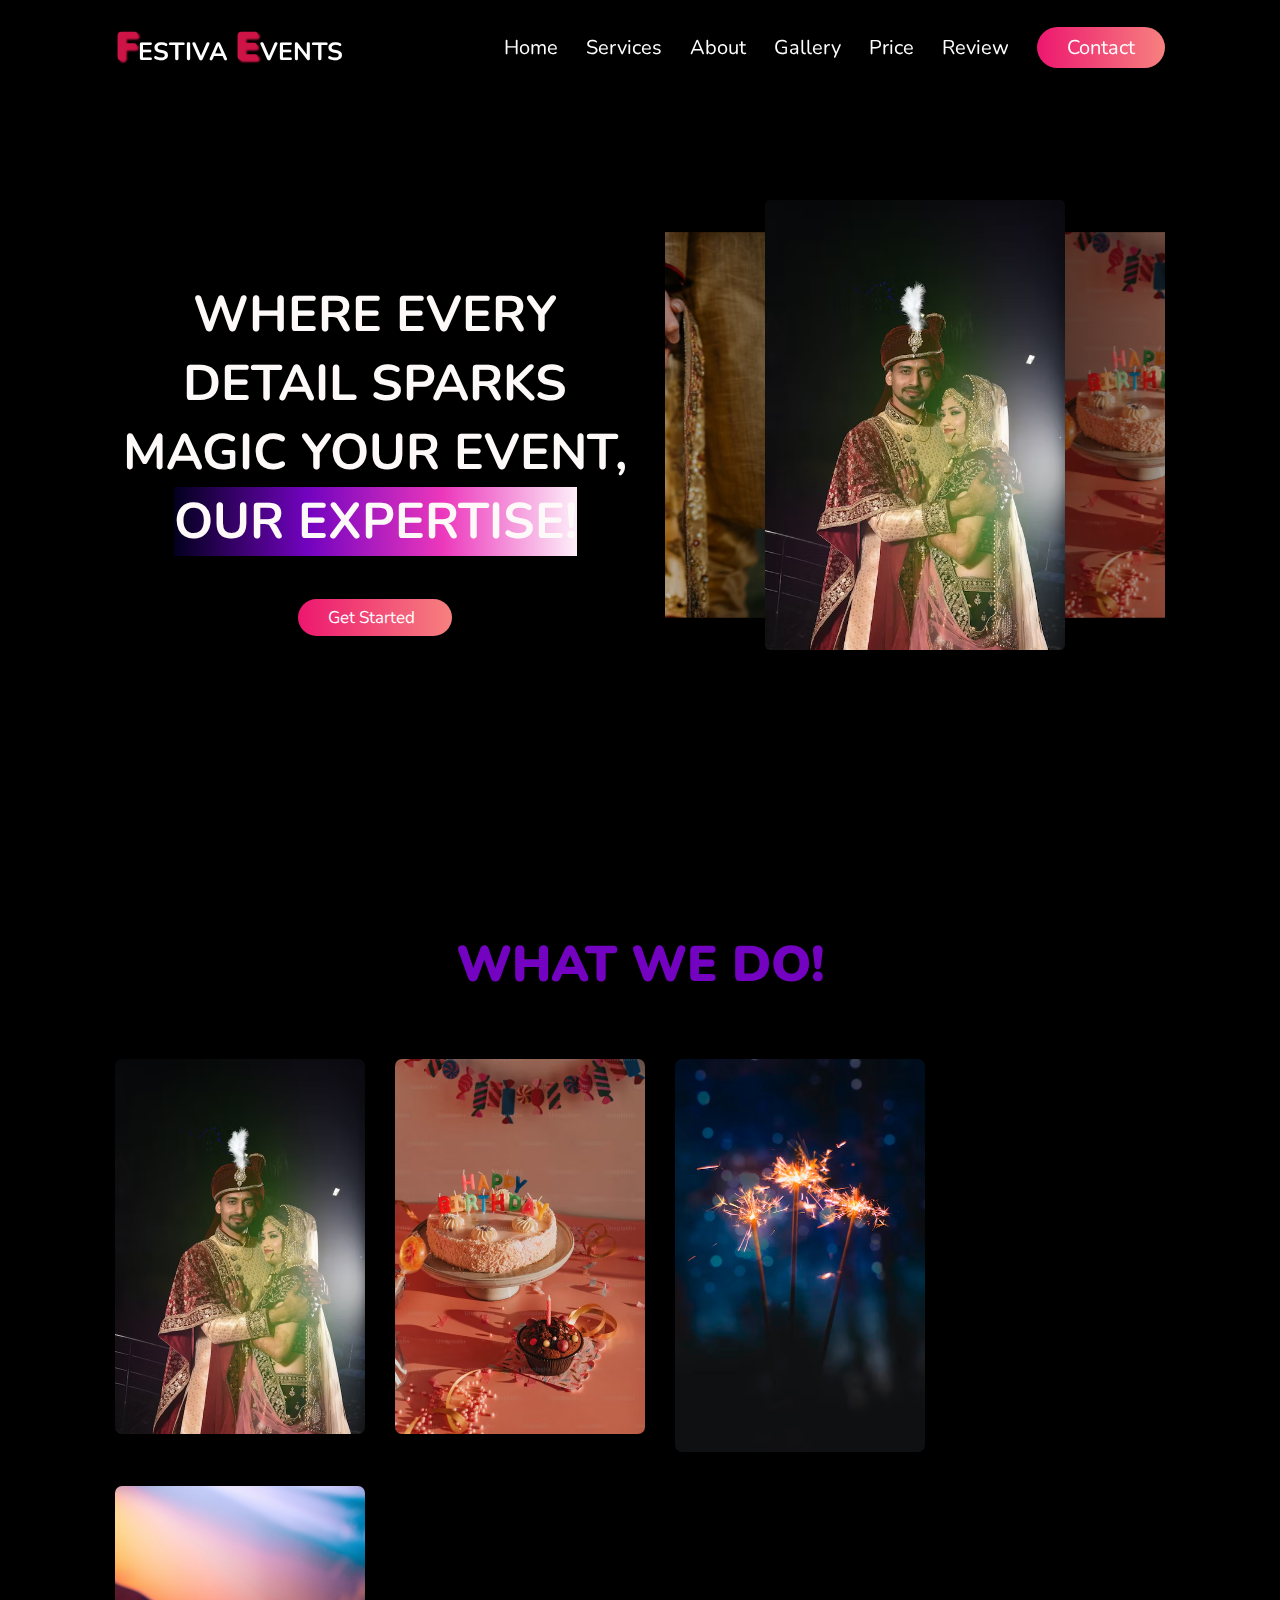
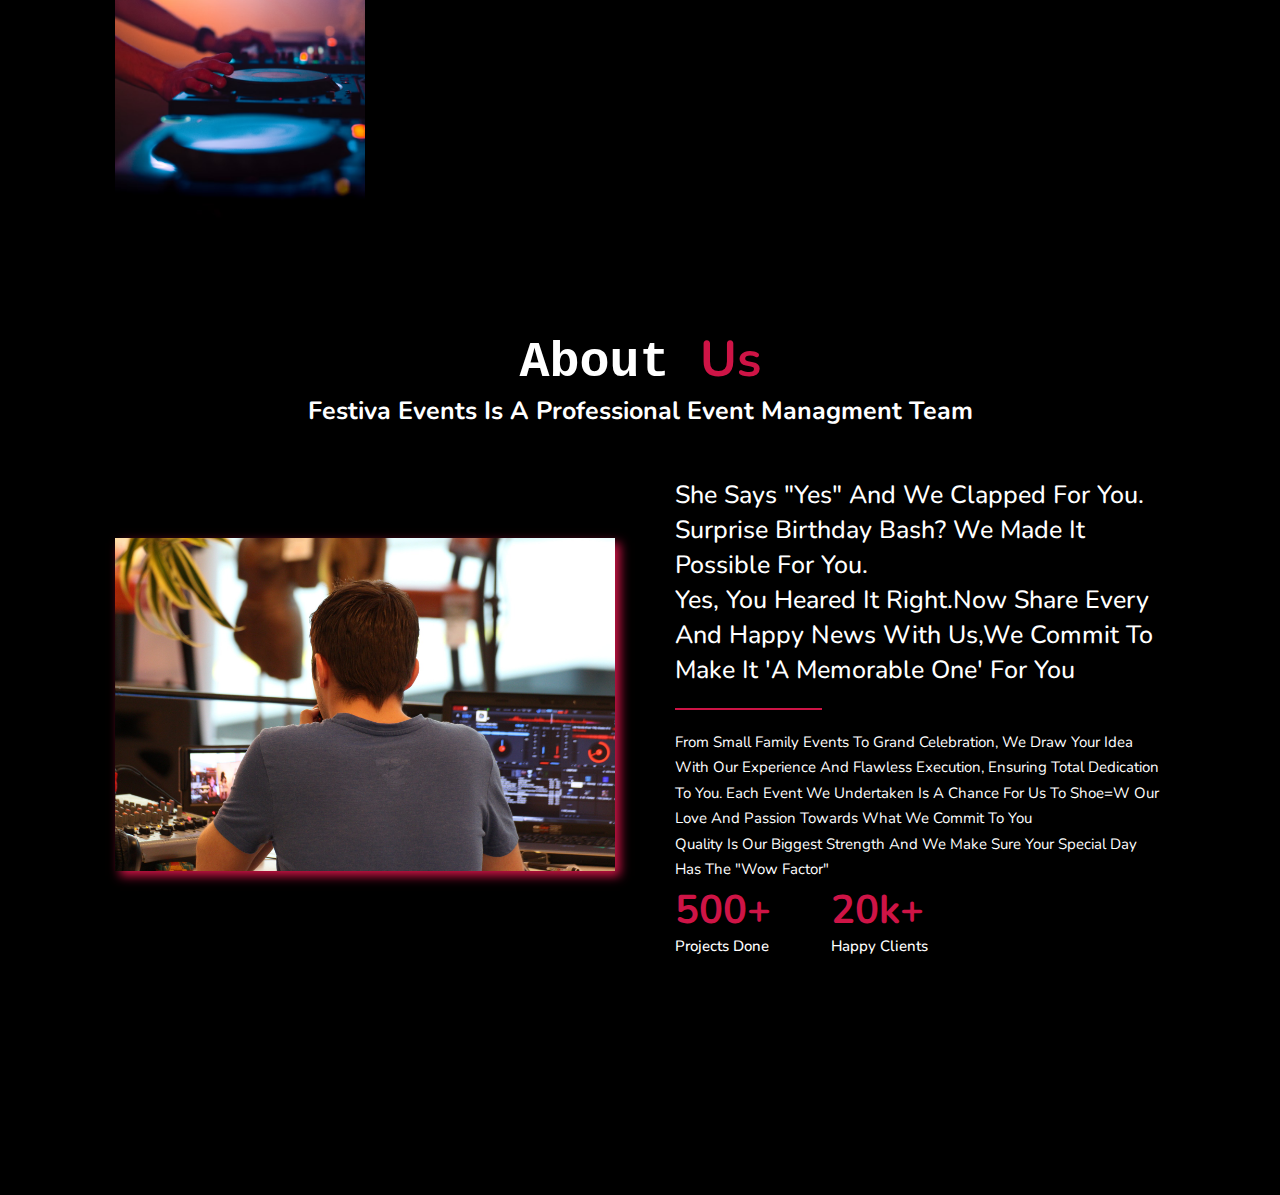
==== index.html @ 20b25687 "initial commit" ====
<!DOCTYPE html>
<html lang="en">

<head>
    <meta charset="UTF-8">
    <meta name="viewport" content="width=device-width, initial-scale=1.0">
    <title>Festiva</title>

    <!-- font awesome link -->
    <link rel="stylesheet" href="https://cdnjs.cloudflare.com/ajax/libs/font-awesome/6.5.1/css/all.min.css"
        integrity="sha512-DTOQO9RWCH3ppGqcWaEA1BIZOC6xxalwEsw9c2QQeAIftl+Vegovlnee1c9QX4TctnWMn13TZye+giMm8e2LwA=="
        crossorigin="anonymous" referrerpolicy="no-referrer" />

    <!-- external css stylesheet -->
    <link rel="stylesheet" href="style.css">
    <link rel="stylesheet" href="https://cdn.jsdelivr.net/npm/swiper@11/swiper-bundle.min.css" />
</head>

<body>

    <!-- header-section-starts-->

    <header>
        <a href="#" class="logo"><Span>f</Span>ESTIVA <Span>E</Span>VENTS</a>
        <div id="menu-bar" class="fas fa-bars"></div>
        <nav class="navbar">
            <a href="#home">Home</a>
            <a href="#service">Services</a>
            <a href="#about">about</a>
            <a href="#gallery">gallery</a>
            <a href="#price">Price</a>
            <a href="#review">review</a>
            <a href="#contact" class="btn">contact</a>
        </nav>
    </header>

    <!-- header-section-end-->


    <!-- home-section-starts -->
    <section class="home" id="home">

        <div class="subhome">
            <div class="content">
                <h3><span class="one">Where Every</span> <span class="two">Detail Sparks</span> <span
                        class="three">Magic Your Event,</span> <span class="four">Our Expertise!</span></h3>
                <div><a href="#" class="btn">Get Started<i class="fa-solid fa-arrow-right"
                            style="padding-left: 7px;"></i></a></div>

            </div>
            <div class="swiper home-slider">
                <div class="swiper-wrapper">
                    <div class="swiper-slide"><img src="./assets/slider1.avif" alt=""></div>
                    <div class="swiper-slide"><img src="./assets/slider2.avif" alt=""></div>
                    <div class="swiper-slide"><img src="./assets/slider3.avif" alt=""></div>
                    <div class="swiper-slide"><img src="./assets/slider10.avif" alt=""></div>
                    <div class="swiper-slide"><img src="./assets/slider5.avif" alt=""></div>
                    <!-- <div class="swiper-slide"><img src="./assets/slider8.avif" alt=""></div> -->
                </div>
            </div>
        </div>
    </section>
    <!-- home-section-ends -->

    <!-- service-section-starts -->

    <section class="service" id="service">

        <div class="service-header"> WHAT WE DO! </div>
        <div class="container">
            <div class="card">
                <div class="card-inner">
                    <div class="front-face">
                        <img src="./assets/slider1.avif" alt="">
                    </div>
                    <div class="back-face">
                        <h2>Marrage Planner</h2>
                        <p>Lorem ipsum dolor sit, amet consectetur adipisicing elit. Exercitationem, laboriosam tempora
                            eos
                            suscipit sed temporibus enim molestias delectus quisquam repudiandae!</p>
                    </div>
                </div>
            </div>

            <div class="card">
                <div class="card-inner">
                    <div class="front-face">
                        <img src="./assets/slider2.avif" alt="">
                    </div>
                    <div class="back-face">
                        <h2>Marrage Planner</h2>
                        <p>Lorem ipsum dolor sit, amet consectetur adipisicing elit. Exercitationem, laboriosam tempora
                            eos
                            suscipit sed temporibus enim molestias delectus quisquam repudiandae!</p>
                    </div>
                </div>
            </div>
            <div class="card">
                <div class="card-inner">
                    <div class="front-face">
                        <img src="./assets/slider3.avif" alt="">
                    </div>
                    <div class="back-face">
                        <h2>Marrage Planner</h2>
                        <p>Lorem ipsum dolor sit, amet consectetur adipisicing elit. Exercitationem, laboriosam tempora
                            eos
                            suscipit sed temporibus enim molestias delectus quisquam repudiandae!</p>
                    </div>
                </div>
            </div>
            <div class="card">
                <div class="card-inner">
                    <div class="front-face">
                        <img src="./assets/slider8.avif" alt="">
                    </div>
                    <div class="back-face">
                        <h2>Marrage Planner</h2>
                        <p>Lorem ipsum dolor sit, amet consectetur adipisicing elit. Exercitationem, laboriosam tempora
                            eos
                            suscipit sed temporibus enim molestias delectus quisquam repudiandae!</p>
                    </div>
                </div>
            </div>
        </div>

    </section>

    <!-- service-section-ends -->

    <!-- about-section-starts -->

    <section id="about" class="about">

        <div class="about-header">
            <h1>About <span>Us</span></h1>
            <h3>Festiva Events Is A Professional Event Managment Team</h3>
        </div>

        <div class="about-us">
            <div class="main-img">
                <img src="./assets/about.jpg" alt="#">
            </div>
            <div class="text">
                <h1>She says "yes" and we clapped for you. <br>
                    Surprise Birthday bash? We made it possible for you. <br>
                    Yes, you heared it right.Now share every and happy news with us,We commit to make it 'A Memorable
                    One' for you
                </h1>
                <hr>
                <p>From small family events to grand celebration, We draw your idea with our experience and flawless
                    execution, ensuring total dedication to you. Each event we undertaken is a chance for us to shoe=w
                    our love and passion towards what we commit to you <br> <span>Quality is our biggest strength and we
                        make
                        sure your special day has the "Wow Factor"</span></p>

                <div class="last-text">
                    <div class="text1">
                        <h3>500+</h3>
                        <h5>Projects done</h5>
                    </div>

                    <div class="text2">
                        <h3>20k+</h3>
                        <h5>Happy clients</h5>
                    </div>
                </div>
            </div>
        </div>
    </section>

    <!-- about-section-ends -->














    <!-- script part -->

    <script src="https://cdn.jsdelivr.net/npm/swiper@11/swiper-bundle.min.js"></script>

    <script>

        let menu = document.querySelector('#menu-bar');
        let navbar = document.querySelector('.navbar');
        menu.addEventListener('click', () => {

            menu.classList.toggle('fa-times');
            navbar.classList.toggle('nav-toggle');

        });

        var swiper = new Swiper(".home-slider", {
            effect: "coverflow",
            grabCursor: true,
            centeredSlides: true,
            slidesPerView: "auto",
            coverflowEffect: {
                rotate: 0,
                stretch: 0,
                depth: 100,
                modifier: 2,
                slideShadows: true,
            },
            loop: true,
            autoplay: {
                delay: 3000,
                // disableOnIteraction: false,
            }
        });


    </script>

</body>

</html>
---- style.css ----
@import url("https://fonts.googleapis.com/css2?family=Nunito:wght@200;300;400;600;700&display=swap");

/* utility classes */

:root {
  --black: #272d3b;
  --red: #ed176f;
  --coral: #f7817f;
  --gradient: linear-gradient(90deg, var(--red), var(--coral));
}

* {
  font-family: "Nunito", sans-serif;
  margin: 0;
  padding: 0;
  box-sizing: border-box;
  text-decoration: none;
  outline: none;
  border: none;
  text-transform: capitalize;
  transition: all 0.2s linear;
}

body {
  background: black;
}

*::selection {
  background: var(--red);
  color: #fff;
}

html {
  font-size: 62.5%;
  overflow-x: hidden;
  scroll-behavior: smooth;
  scroll-padding-top: 4rem;
}

section {
  padding: 3rem 9%;
}

.btn {
  padding: 0.7rem 3rem;
  margin-top: 1rem;
  border-radius: 5rem;
  background: var(--gradient);
  color: #fff;
  cursor: pointer;
  font-size: 1.7rem;
}

.btn:hover {
  transition: ease-in-out 1s;
  color: #13030a !important;
  background: var(--red);
}
/* header-section */

header {
  position: fixed;
  top: 0;
  left: 0;
  right: 0;
  background: rgba(0, 0, 0, 0.4);
  z-index: 1000;
  padding: 2rem 9%;
  display: flex;
  align-items: center;
  justify-content: space-between;
}

header .logo {
  font-weight: bolder;
  font-size: 2.5rem;
  color: #fff;
}

header .logo span {
  font-weight: bolder;
  font-size: 4rem;
  color: #ce1446;
  text-shadow: 2px 2px 2px #ce1446;
}

header .navbar a {
  color: #fff;
  margin-left: 2.5rem;
  font-size: 2rem;
}

header .navbar a:hover {
  color: var(--red);
  /* text-decoration: solid #fff; */
}

#menu-bar {
  font-size: 3rem;
  color: #fff;
  cursor: pointer;
  display: none;
}

/* home-section */

.home {
  background: black;
  background-size: cover;
  height: 100vh;
}

.subhome {
  display: flex;
  margin: 17rem auto 0 auto;
}

.home .subhome .content {
  text-align: center;
  padding-top: 6rem;
  padding-right: 3rem;
  margin: 2rem auto;
  max-width: 55rem;
}

.home .subhome .content h3 {
  font-size: 5rem;
  color: #fef9f9;
  text-transform: uppercase;
  margin-bottom: 5rem;
}

.home .subhome .content h3 span {
  text-transform: uppercase;
}
.home .subhome .content .one:hover {
  color: #7303c0;
}
.home .subhome .content .two:hover {
  color: #e610dc;
}
.home .subhome .content .three:hover {
  color: #c471ed;
}
.home .subhome .content .four {
  background: linear-gradient(to right, #03001e, #7303c0, #ec38bc, #fdeff9);
}

.home .subhome .content p {
  /* text-align: start; */
  color: antiquewhite;
  padding: 1rem 0;
  font-size: 1.5rem;
  padding-bottom: 2rem 0;
}

.home .home-slider .swiper-slide {
  overflow: hidden;
  border-radius: 0.5rem;
  width: 30rem;
  height: 45rem;
}

.home .home-slider .swiper-slide img {
  height: 100%;
  width: 100%;
}

/* service-section */

.service {
  display: flex;
  flex-direction: column;
  align-items: center;
}

.service-header {
  font-size: 5rem;
  color: #7303c0;
  font-weight: 900;
}

.container {
  margin-top: 6rem;
  display: flex;
  /* align-items: center; */
  /* justify-content: center; */
  flex-wrap: wrap;
  gap: 3rem;
}

.card {
  width: 25rem;
  perspective: 1000px;
  cursor: pointer;
}

.card-inner {
  position: relative;
  width: 100%;
  text-align: center;
  transform-style: preserve-3d;
  transition: transform 1s;
}

.front-face {
  backface-visibility: hidden;
}
.front-face img {
  width: 100%;
  border-radius: 0.7rem;
}

.back-face {
  backface-visibility: hidden;
  background: #c62600;
  color: #fff;
  position: absolute;
  height: 100%;
  width: 100%;
  top: 0;
  left: 0;
  border-radius: 10px;
  display: flex;
  justify-content: center;
  flex-direction: column;
  transform: rotateY(180deg);
}

.card:hover .card-inner {
  transform: rotateY(-180deg);
}
/* srvice-section ends */

/* About-section starts */

.about {
  width: 100%;
  height: 100vh;
  /* background-color: #0c0b0b; */
}

.about-header {
  text-align: center;
  margin-bottom: 5rem;
}

.about-header h1 {
  font-family: "Courier New", Courier, monospace;
  font-size: 5rem;
  color: #fff;
  font-weight: 900;
}

.about-header span {
  color: #ce1446;
  font-weight: 700;
}

.about-header h3 {
  color: #fff;
  font-size: 2.5rem;
}

.about-us {
  display: flex;
  justify-content: center;
  gap: 6rem;
  /* display: grid;
  grid-template-columns: repeat(2, 1fr);
  gap: 3rem; */
}

.main-img {
  padding-top: 6rem;
}

.main-img img {
  overflow: hidden;
  max-width: 50rem;
  box-shadow: 5px 5px 10px #ce1446;
  transition: ease-in-out 0.5s;
}

.main-img img:hover {
  transform: scale(1.05);
  box-shadow: 15px 15px 10px #840225;
}

/* .text {
  padding: 5% 0;
} */

.text h4 {
  color: #ce1446;
  font-size: 1rem;
  font-weight: 600;
  text-transform: capitalize;
  margin-bottom: 10px;
}

.text h1 {
  color: #ffffff;
  font-size: 2.5rem;
  text-transform: capitalize;
  font-weight: 500;
  line-height: 3.5rem;
  margin-bottom: 2rem;
}

hr {
  width: 30%;
  border: none;
  height: 2px;
  background-color: #ce1446;
  margin-bottom: 2rem;
}

.text p {
  max-width: 600px;
  color: #fff;
  font-size: 1.5rem;
  font-weight: 400;
  line-height: 1.7;
  /* margin-bottom: 60px; */
}

.last-text {
  display: flex;
}

.text1 {
  margin-right: 6rem;
}

.last-text h3 {
  color: #ce1446;
  font-size: 4rem;
  font-weight: 700;
}

.last-text h5 {
  color: #fff;
  font-size: 1.5rem;
  font-weight: 500;
  line-height: 18px;
}
/* About-section ends */

/* media queries */

@media (max-width: 991px) {
  html {
    font-size: 55%;
  }

  header {
    padding: 2rem 4%;
  }

  .home .subhome .content h3 {
    font-size: 5rem;
  }
  .subhome {
    flex-wrap: wrap-reverse;
    margin: 12rem auto;
  }
}

@media (max-width: 768px) {
  #menu-bar {
    display: block;
  }

  header .navbar {
    position: absolute;
    top: 100%;
    left: 0;
    right: 0;
    background: var(--black);
    border-top: 0.1rem solid #fff3;
    padding: 1rem 2rem;
    clip-path: polygon(0 0, 100% 0, 100% 0, 0 0);
  }

  header .navbar.nav-toggle {
    clip-path: polygon(0 0, 100% 0, 100% 100%, 0 100%);
  }

  header .navbar a {
    display: block;
    margin: 1.5rem 0;
    padding: 1rem;
    background: var(--gradient);
    text-align: center;
    border-radius: 0.5rem;
  }
  header .navbar a:hover {
    color: var(--black);
  }

  .fa-times {
    transform: rotate(180deg);
  }

  .home .subhome .content h3 {
    font-size: 3rem;
  }
  .subhome {
    flex-wrap: wrap-reverse;
    margin: 6rem auto;
  }

  /* .home {
    height: 90vh;
  } */

  .about-us {
    flex-wrap: wrap;
  }
}

@media (max-width: 400px) {
  html {
    font-size: 50%;
  }
  .home .subhome .content h3 {
    font-size: 1.8rem;
  }
  .subhome {
    flex-wrap: wrap-reverse;
    margin: 8rem auto;
  }

  .about-us {
    flex-wrap: wrap;
  }
}
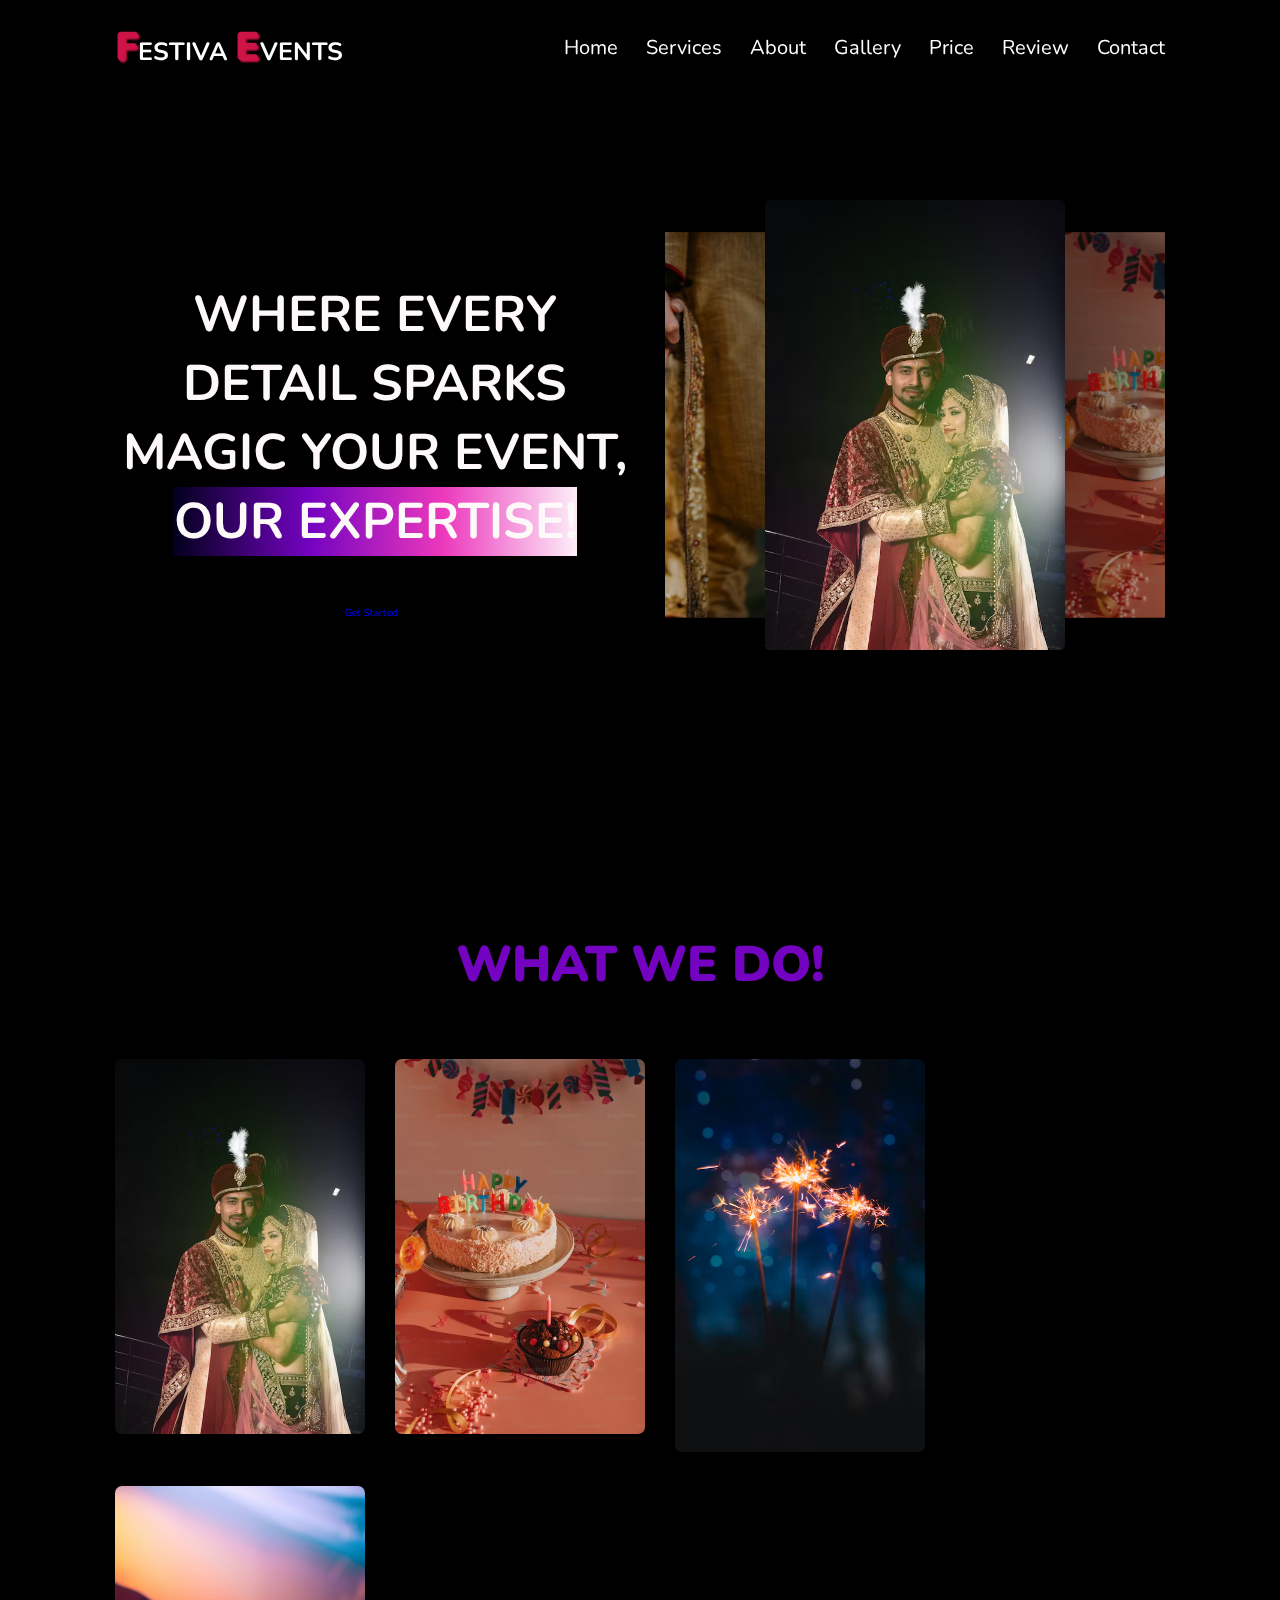
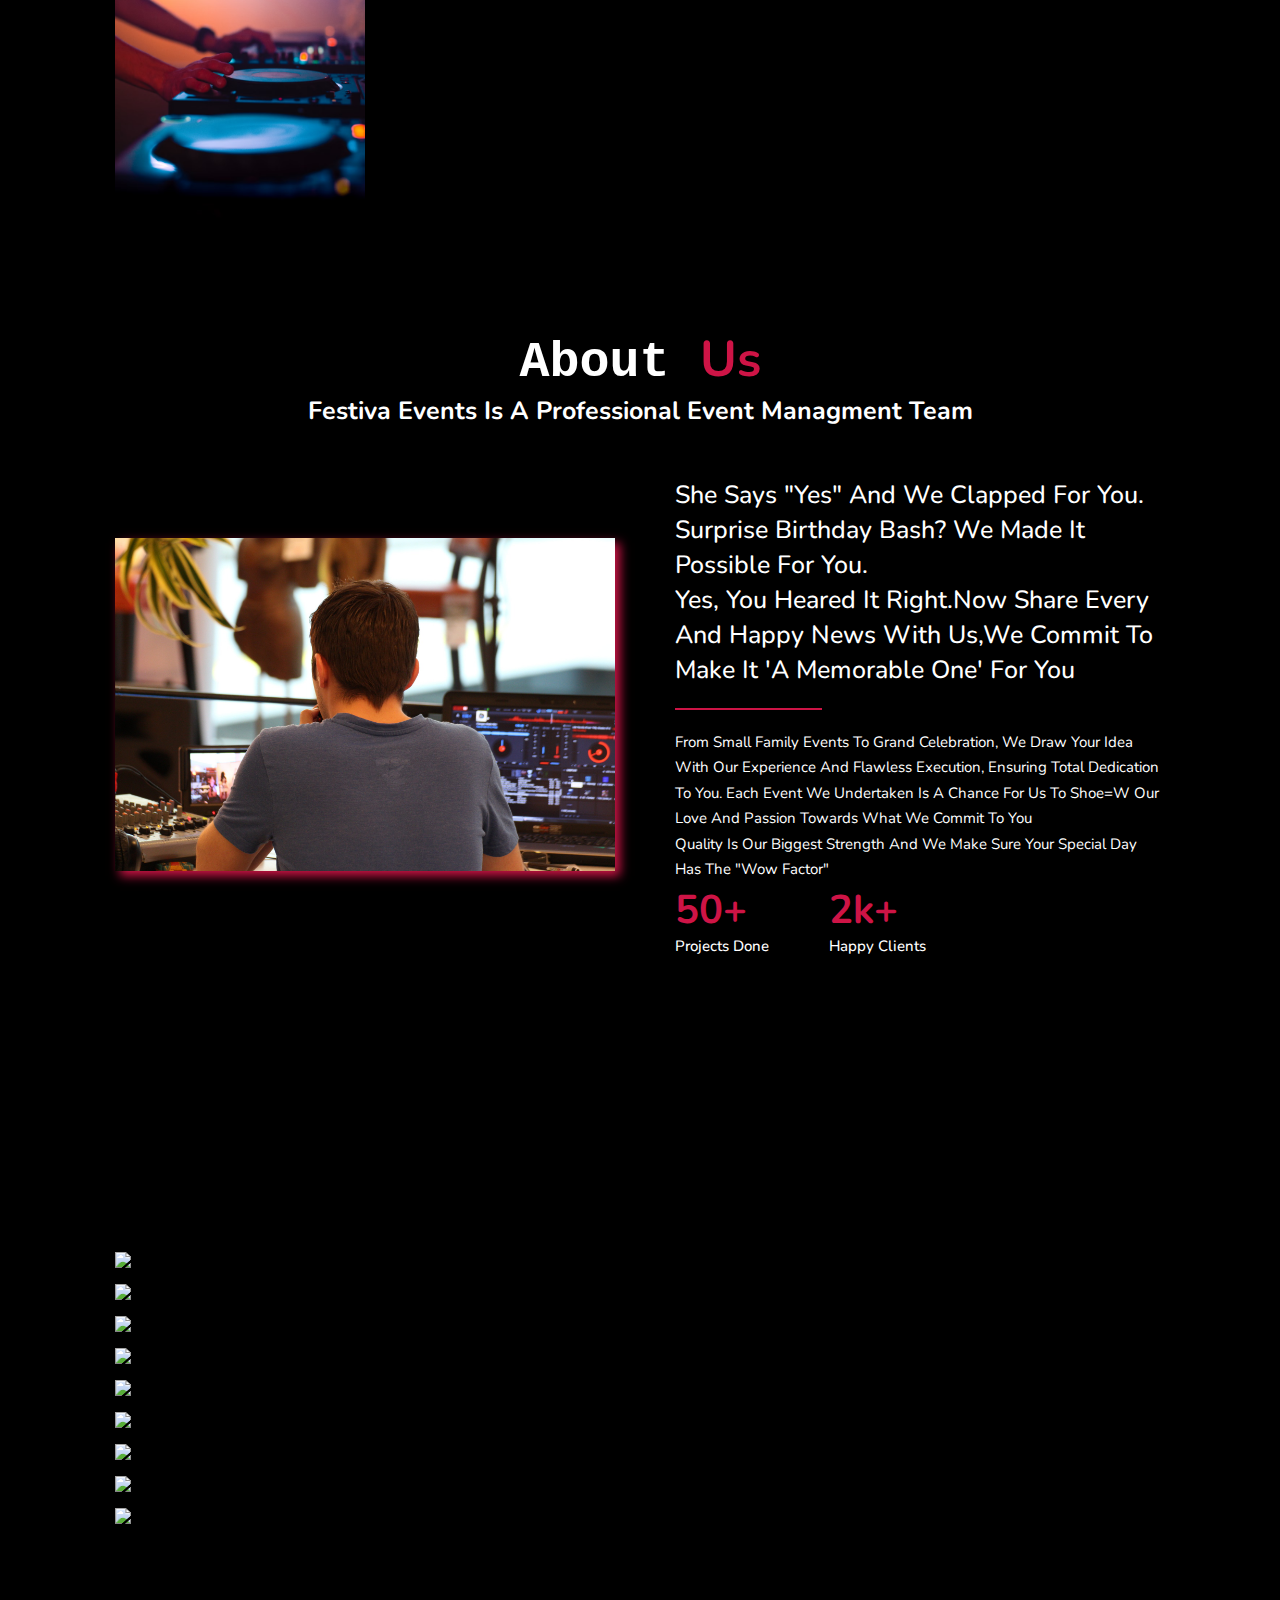
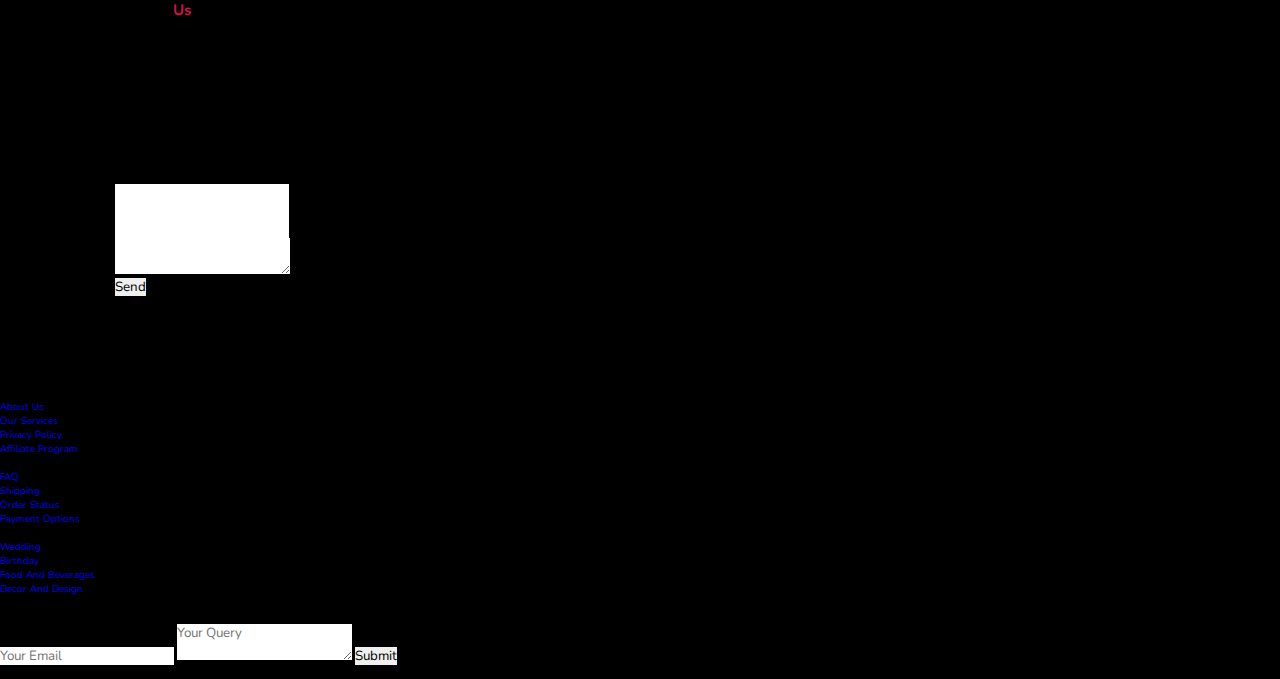
==== commit 6961065e: "gallery section" ====
--- a/index.html
+++ b/index.html
@@ -13,7 +13,11 @@
 
     <!-- external css stylesheet -->
     <link rel="stylesheet" href="style.css">
+    <!-- Swiper cdn -->
     <link rel="stylesheet" href="https://cdn.jsdelivr.net/npm/swiper@11/swiper-bundle.min.css" />
+
+    <!-- scroll Annimations  -->
+    <link rel="stylesheet" href="https://cdnjs.cloudflare.com/ajax/libs/animate.css/4.1.1/animate.min.css" />
 </head>
 
 <body>
@@ -21,16 +25,16 @@
     <!-- header-section-starts-->
 
     <header>
-        <a href="#" class="logo"><Span>f</Span>ESTIVA <Span>E</Span>VENTS</a>
+        <a href="#" class="logo animate__animated wow animate__zoomIn"><Span>f</Span>ESTIVA <Span>E</Span>VENTS</a>
         <div id="menu-bar" class="fas fa-bars"></div>
-        <nav class="navbar">
+        <nav class="navbar animate__animated wow animate__zoomIn">
             <a href="#home">Home</a>
             <a href="#service">Services</a>
             <a href="#about">about</a>
             <a href="#gallery">gallery</a>
             <a href="#price">Price</a>
             <a href="#review">review</a>
-            <a href="#contact" class="btn">contact</a>
+            <a href="#contact" id="btn">contact</a>
         </nav>
     </header>
 
@@ -42,9 +46,10 @@
 
         <div class="subhome">
             <div class="content">
-                <h3><span class="one">Where Every</span> <span class="two">Detail Sparks</span> <span
-                        class="three">Magic Your Event,</span> <span class="four">Our Expertise!</span></h3>
-                <div><a href="#" class="btn">Get Started<i class="fa-solid fa-arrow-right"
+                <h3 class="animate__animated wow animate__slideInLeft"><span class="one">Where Every</span> <span
+                        class="two animate__animated">Detail Sparks</span> <span class="three animate__animated">Magic
+                        Your Event,</span> <span class="four animate__animated">Our Expertise!</span></h3>
+                <div><a href="#" id="btn">Get Started<i class="fa-solid fa-arrow-right"
                             style="padding-left: 7px;"></i></a></div>
 
             </div>
@@ -66,7 +71,7 @@
 
     <section class="service" id="service">
 
-        <div class="service-header"> WHAT WE DO! </div>
+        <div class="service-header"> WHAT WE <span>DO!</span> </div>
         <div class="container">
             <div class="card">
                 <div class="card-inner">
@@ -137,10 +142,10 @@
         </div>
 
         <div class="about-us">
-            <div class="main-img">
+            <div class="main-img animate__animated wow animate__slideInLeft">
                 <img src="./assets/about.jpg" alt="#">
             </div>
-            <div class="text">
+            <div class="text animate__animated wow animate__slideInRight">
                 <h1>She says "yes" and we clapped for you. <br>
                     Surprise Birthday bash? We made it possible for you. <br>
                     Yes, you heared it right.Now share every and happy news with us,We commit to make it 'A Memorable
@@ -155,12 +160,12 @@
 
                 <div class="last-text">
                     <div class="text1">
-                        <h3>500+</h3>
+                        <h3>50+</h3>
                         <h5>Projects done</h5>
                     </div>
 
                     <div class="text2">
-                        <h3>20k+</h3>
+                        <h3>2k+</h3>
                         <h5>Happy clients</h5>
                     </div>
                 </div>
@@ -171,11 +176,320 @@
     <!-- about-section-ends -->
 
 
-
-
-
-
-
+    <!-- gallery-section-starts -->
+
+    <section class="gallery wow" id="gallery">
+        <h1 class="gallery-heading animate__animated WOW animate__pulse">Our <span>gallery</span> </h1>
+
+        <div class="box-container">
+
+            <div class="box">
+                <img class="animate__animated wow animate__slideInUp" src="./assets/g-2.jpg" alt="#">
+                <h3 class="title">photos and events</h3>
+                <div class="icons">
+                    <a href="#" class="fas fa-heart"></a>
+                    <a href="#" class="fas fas fa-share"></a>
+                    <a href="#" class="fas far fa-eye"></a>
+                </div>
+            </div>
+
+            <div class="box">
+                <img class="animate__animated wow animate__slideInUp" src="./assets/g-4.jpg" alt="#">
+                <h3 class="title">photos and events</h3>
+                <div class="icons">
+                    <a href="#" class="fas fa-heart"></a>
+                    <a href="#" class="fas fas fa-share"></a>
+                    <a href="#" class="fas far fa-eye"></a>
+                </div>
+            </div>
+
+            <div class="box">
+                <img class="animate__animated wow animate__slideInUp " src="./assets/g-3.jpg" alt="#">
+                <h3 class="title">photos and events</h3>
+                <div class="icons">
+                    <a href="#" class="fas fa-heart"></a>
+                    <a href="#" class="fas fas fa-share"></a>
+                    <a href="#" class="fas far fa-eye"></a>
+                </div>
+            </div>
+
+            <div class="box">
+                <img class="animate__animated wow animate__slideInUp" src="./assets/g-5.jpg" alt="#">
+                <h3 class="title">photos and events</h3>
+                <div class="icons">
+                    <a href="#" class="fas fa-heart"></a>
+                    <a href="#" class="fas fas fa-share"></a>
+                    <a href="#" class="fas far fa-eye"></a>
+                </div>
+            </div>
+
+            <div class="box">
+                <img class="animate__animated wow animate__slideInUp" src="./assets/g-6.jpg" alt="#">
+                <h3 class="title">photos and events</h3>
+                <div class="icons">
+                    <a href="#" class="fas fa-heart"></a>
+                    <a href="#" class="fas fas fa-share"></a>
+                    <a href="#" class="fas far fa-eye"></a>
+                </div>
+            </div>
+
+            <div class="box">
+                <img class="animate__animated wow animate__slideInUp" src="./assets/g-2.jpg" alt="#">
+                <h3 class="title">photos and events</h3>
+                <div class="icons">
+                    <a href="#" class="fas fa-heart"></a>
+                    <a href="#" class="fas fas fa-share"></a>
+                    <a href="#" class="fas far fa-eye"></a>
+                </div>
+            </div>
+
+            <div class="box">
+                <img class="animate__animated wow animate__slideInUp" src=" ./assets/g-3.jpg" alt="#">
+                <h3 class="title">photos and events</h3>
+                <div class="icons">
+                    <a href="#" class="fas fa-heart"></a>
+                    <a href="#" class="fas fas fa-share"></a>
+                    <a href="#" class="fas far fa-eye"></a>
+                </div>
+            </div>
+
+            <div class="box">
+                <img class="animate__animated wow animate__slideInUp" src="./assets/g-4.jpg" alt="#">
+                <h3 class="title">photos and events</h3>
+                <div class="icons">
+                    <a href="#" class="fas fa-heart"></a>
+                    <a href="#" class="fas fas fa-share"></a>
+                    <a href="#" class="fas far fa-eye"></a>
+                </div>
+            </div>
+
+            <div class="box">
+                <img class="animate__animated wow animate__slideInUp" src="./assets/g-6.jpg" alt="#">
+                <h3 class="title">photos and events</h3>
+                <div class="icons">
+                    <a href="#" class="fas fa-heart"></a>
+                    <a href="#" class="fas fas fa-share"></a>
+                    <a href="#" class="fas far fa-eye"></a>
+                </div>
+            </div>
+
+
+        </div>
+    </section>
+
+    <!-- gallery-section-ends -->
+
+
+
+
+    <!-- Tech-team-section-starts -->
+
+    <!-- <section id="team" class="team">
+        <h1 class="heading">
+            <i class="fas fa-rocket"></i><strong>Our <span style="color: #ce1446;">Team</span></strong>
+        </h1>
+        <div class="container">
+            <div class="box">
+                <div class="top-bar"></div>
+
+
+                <div class="details">
+                    <img src="./assets/team1" alt="">
+                    <strong>Manju Patil</strong>
+                    <p>manjupatil@gmail.com</p>
+                    <p style="color:black"><b>Full Stack Developer</b> </p>
+                </div>
+
+                <div class="btn">
+                    <a href="#"><i class="fab fa-facebook-f"></i></a>
+                    <a href="#"><i class="fab fa-twitter"></i></a>
+                    <a href="#"><i class="fab fa-instagram"></i></a>
+
+                </div>
+            </div>
+            <div class="box">
+                <div class="top-bar"></div>
+
+
+                <div class="details">
+                    <img src="./assets/team2" alt="">
+                    <strong>Shubham H</strong>
+                    <p>hadoleshubh22@gmail.com</p>
+                    <p style="color:black"><b>Full Stack Developer</b> </p>
+                </div>
+
+                <div class="btn">
+                    <a href="#"><i class="fab fa-facebook-f"></i></a>
+                    <a href="#"><i class="fab fa-twitter"></i></a>
+                    <a href="#"><i class="fab fa-instagram"></i></a>
+
+                </div>
+            </div>
+            <div class="box">
+                <div class="top-bar"></div>
+
+
+                <div class="details">
+                    <img src="./assets/team3.avif" alt="">
+                    <strong>Noman</strong>
+                    <p>nomanmiya@gmail.com</p>
+                    <p style="color:black"><b>Full Stack Developer</b> </p>
+                </div>
+
+                <div class="btn">
+                    <a href="#"><i class="fab fa-facebook-f"></i></a>
+                    <a href="#"><i class="fab fa-twitter"></i></a>
+                    <a href="#"><i class="fab fa-instagram"></i></a>
+
+                </div>
+            </div>
+    </section> -->
+
+    <!-- Tech-team-section-ends -->
+
+    <!-- contact-section-starts -->
+
+    <section id="contact">
+
+        <div class="section-header">
+            <!-- <div class="container1"> -->
+            <h2> Contact <span style=" color: #ce1446;">Us</span> </h2>
+            <h3>Lorem ipsum dolor sit amet consectetur adipisicing elit. Reiciendis dignissimos eaque doloremque,
+                nulla mollitia facilis temporibus ullam voluptas nostrum consequatur? Fugiat vitae sint quo est
+                eveniet perspiciatis eum asperiores ipsam.</h3>
+            <!-- </div> -->
+        </div>
+
+        <div class="contact-container">
+            <div class="contact-section-row">
+
+                <div class="contact-info animate__animated wow animate__zoomIn">
+                    <div class="contact-info-item">
+                        <div class="contact-info-icon">
+                            <i class="fas fa-home"></i>
+                        </div>
+
+                        <div class="contact-info-content">
+                            <h4>Address</h4>
+                            <p>4671 Vijayanagara Metro station ,<br /> Bangalore, <br />55060</p>
+                        </div>
+                    </div>
+
+                    <div class="contact-info-item">
+                        <div class="contact-info-icon">
+                            <i class="fas fa-phone"></i>
+                        </div>
+
+                        <div class="contact-info-content">
+                            <h4>Phone</h4>
+                            <p>+91 7614562321</p>
+                        </div>
+                    </div>
+
+                    <div class="contact-info-item">
+                        <div class="contact-info-icon">
+                            <i class="fas fa-envelope"></i>
+                        </div>
+
+                        <div class="contact-info-content">
+                            <h4>Email</h4>
+                            <p>festivaevents@email.com</p>
+                        </div>
+                    </div>
+                </div>
+
+                <div class="contact-form animate__animated wow animate__zoomIn">
+                    <form action="contact" id="contact-form">
+                        <h2>Send Message</h2>
+                        <div class="input-box">
+                            <input type="text" required="true" name="">
+                            <span>Full Name</span>
+                        </div>
+
+                        <div class="input-box">
+                            <input type="email" required="true" name="">
+                            <span>Email</span>
+                        </div>
+
+                        <div class="input-box">
+                            <input type="number" required="true" name="">
+                            <span>Phone Number </span>
+                        </div>
+
+                        <div class="input-box">
+                            <textarea required="true" name=""></textarea>
+                            <span>Type your Message...</span>
+                        </div>
+
+                        <div class="input-box">
+                            <input type="submit" value="Send" name="">
+                        </div>
+                    </form>
+                </div>
+
+            </div>
+        </div>
+    </section>
+
+    <!-- contact-section-ends -->
+
+    <!-- footer-section-starts -->
+
+    <footer class="footer">
+        <div class="container">
+            <div class="row">
+                <div class="footer-col">
+                    <h4>company</h4>
+                    <ul>
+                        <li><a href="#">about us</a></li>
+                        <li><a href="#">our services</a></li>
+                        <li><a href="#">privacy policy</a></li>
+                        <li><a href="#">affiliate program</a></li>
+                    </ul>
+                </div>
+                <div class="footer-col">
+                    <h4>get help</h4>
+                    <ul>
+                        <li><a href="#">FAQ</a></li>
+                        <li><a href="#">shipping</a></li>
+                        <li><a href="#">order status</a></li>
+                        <li><a href="#">payment options</a></li>
+                    </ul>
+                </div>
+                <div class="footer-col">
+                    <h4>Our Events</h4>
+                    <ul>
+                        <li><a href="#">Wedding </a></li>
+                        <li><a href="#">Birthday </a></li>
+                        <li><a href="#">Food and Beverages </a></li>
+                        <li><a href="#">Decor and Design </a></li>
+                    </ul>
+                </div>
+                <div class="footer-col">
+                    <h4>Follow Us</h4>
+                    <div class="social-links">
+                        <a href="#"><i class="fab fa-facebook-f"></i></a>
+                        <a href="#"><i class="fab fa-twitter"></i></a>
+                        <a href="#"><i class="fab fa-instagram"></i></a>
+                        <a href="#"><i class="fab fa-linkedin-in"></i></a>
+                    </div>
+                </div>
+                <div class="footer-col">
+                    <h4>Contact Us</h4>
+                    <form action="#" method="post">
+                        <input type="email" name="email" placeholder="Your Email">
+                        <textarea name="query" placeholder="Your Query"></textarea>
+                        <button type="submit">Submit</button>
+                    </form>
+                </div>
+            </div>
+        </div>
+        <div class="copyright">
+            <p>&copy; 2024 Festiva. All Rights Reserved.</p>
+        </div>
+    </footer>
+
+    <!-- footer-section-ends -->
 
 
 
@@ -185,7 +499,19 @@
 
     <!-- script part -->
 
+    <!-- Swper.js -->
     <script src="https://cdn.jsdelivr.net/npm/swiper@11/swiper-bundle.min.js"></script>
+
+    <!-- wow.js -->
+    <script src="https://cdnjs.cloudflare.com/ajax/libs/wow/1.1.2/wow.min.js"
+        integrity="sha512-Eak/29OTpb36LLo2r47IpVzPBLXnAMPAVypbSZiZ4Qkf8p/7S/XRG5xp7OKWPPYfJT6metI+IORkR5G8F900+g=="
+        crossorigin="anonymous" referrerpolicy="no-referrer"></script>
+
+    <script>
+        new WOW().init();  
+    </script>
+
+    <!--customize js-->
 
     <script>
 
@@ -219,7 +545,6 @@
 
 
     </script>
-
 </body>
 
 </html>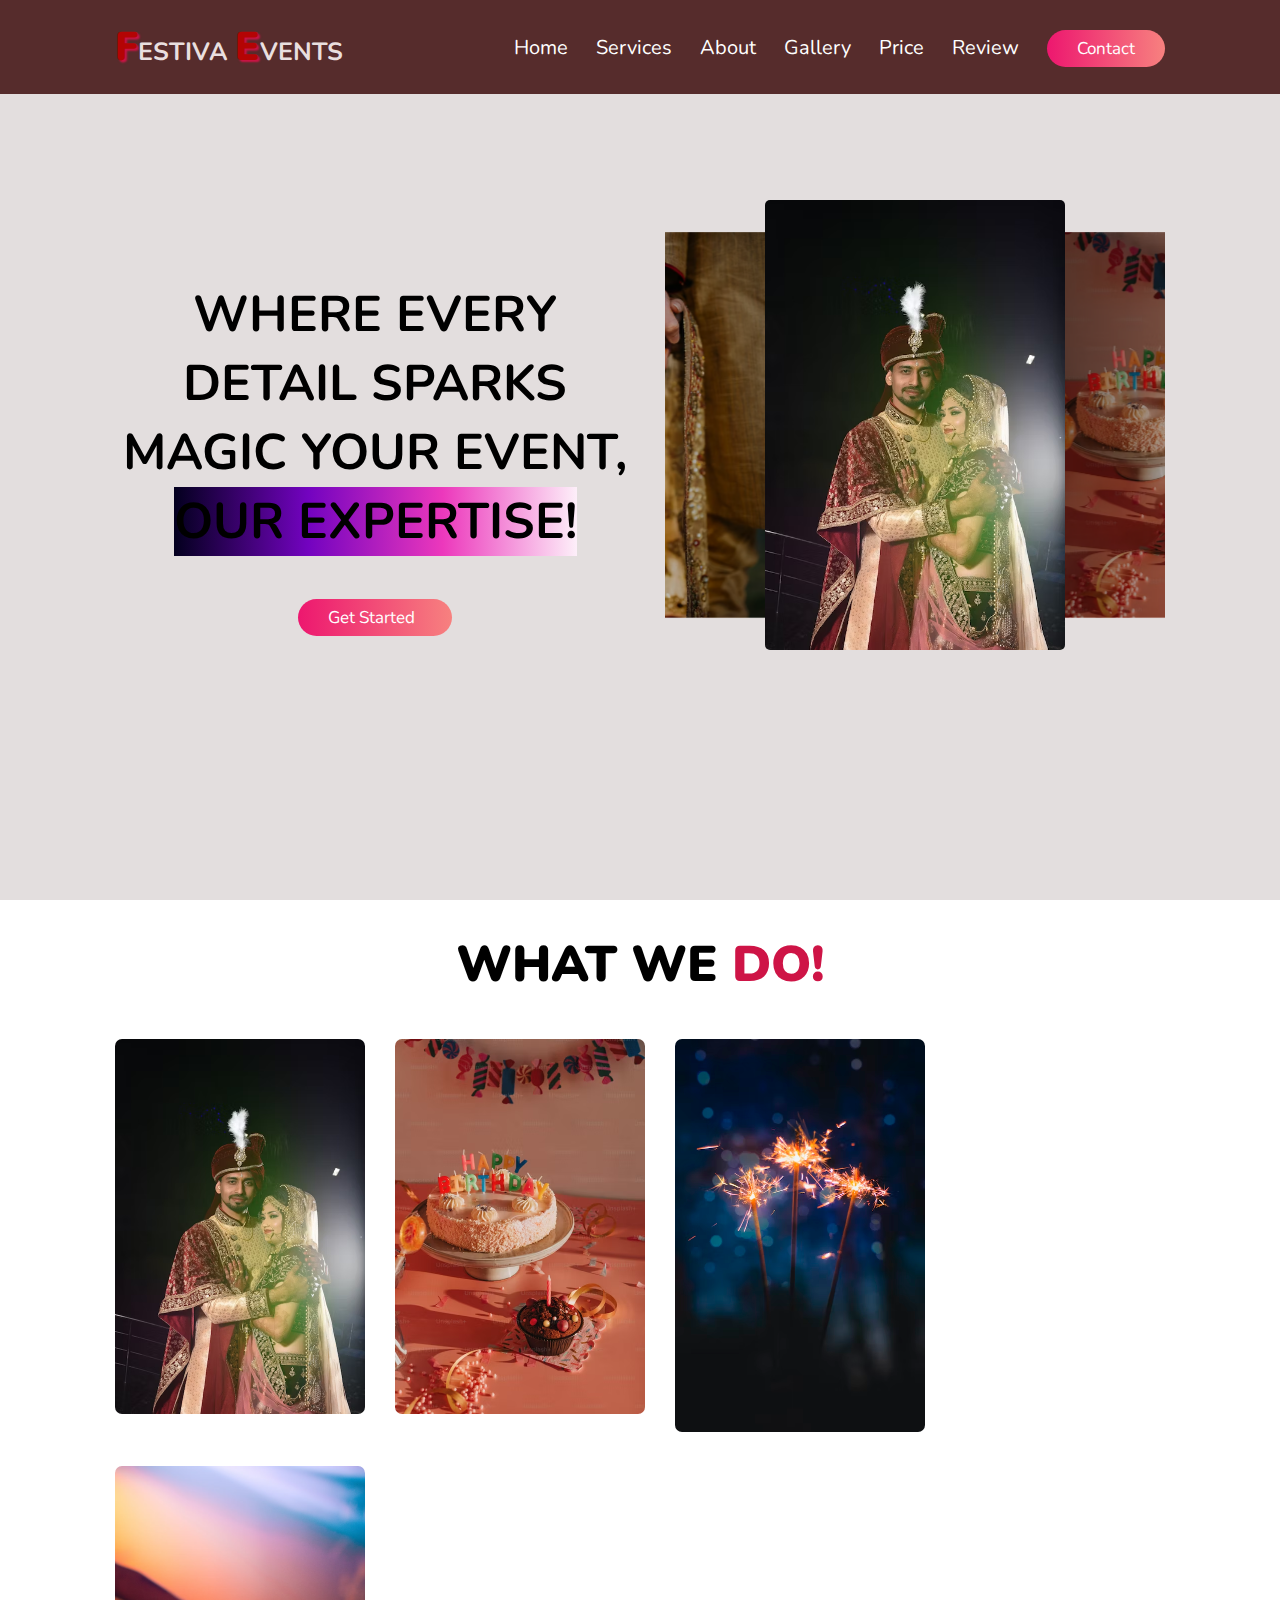
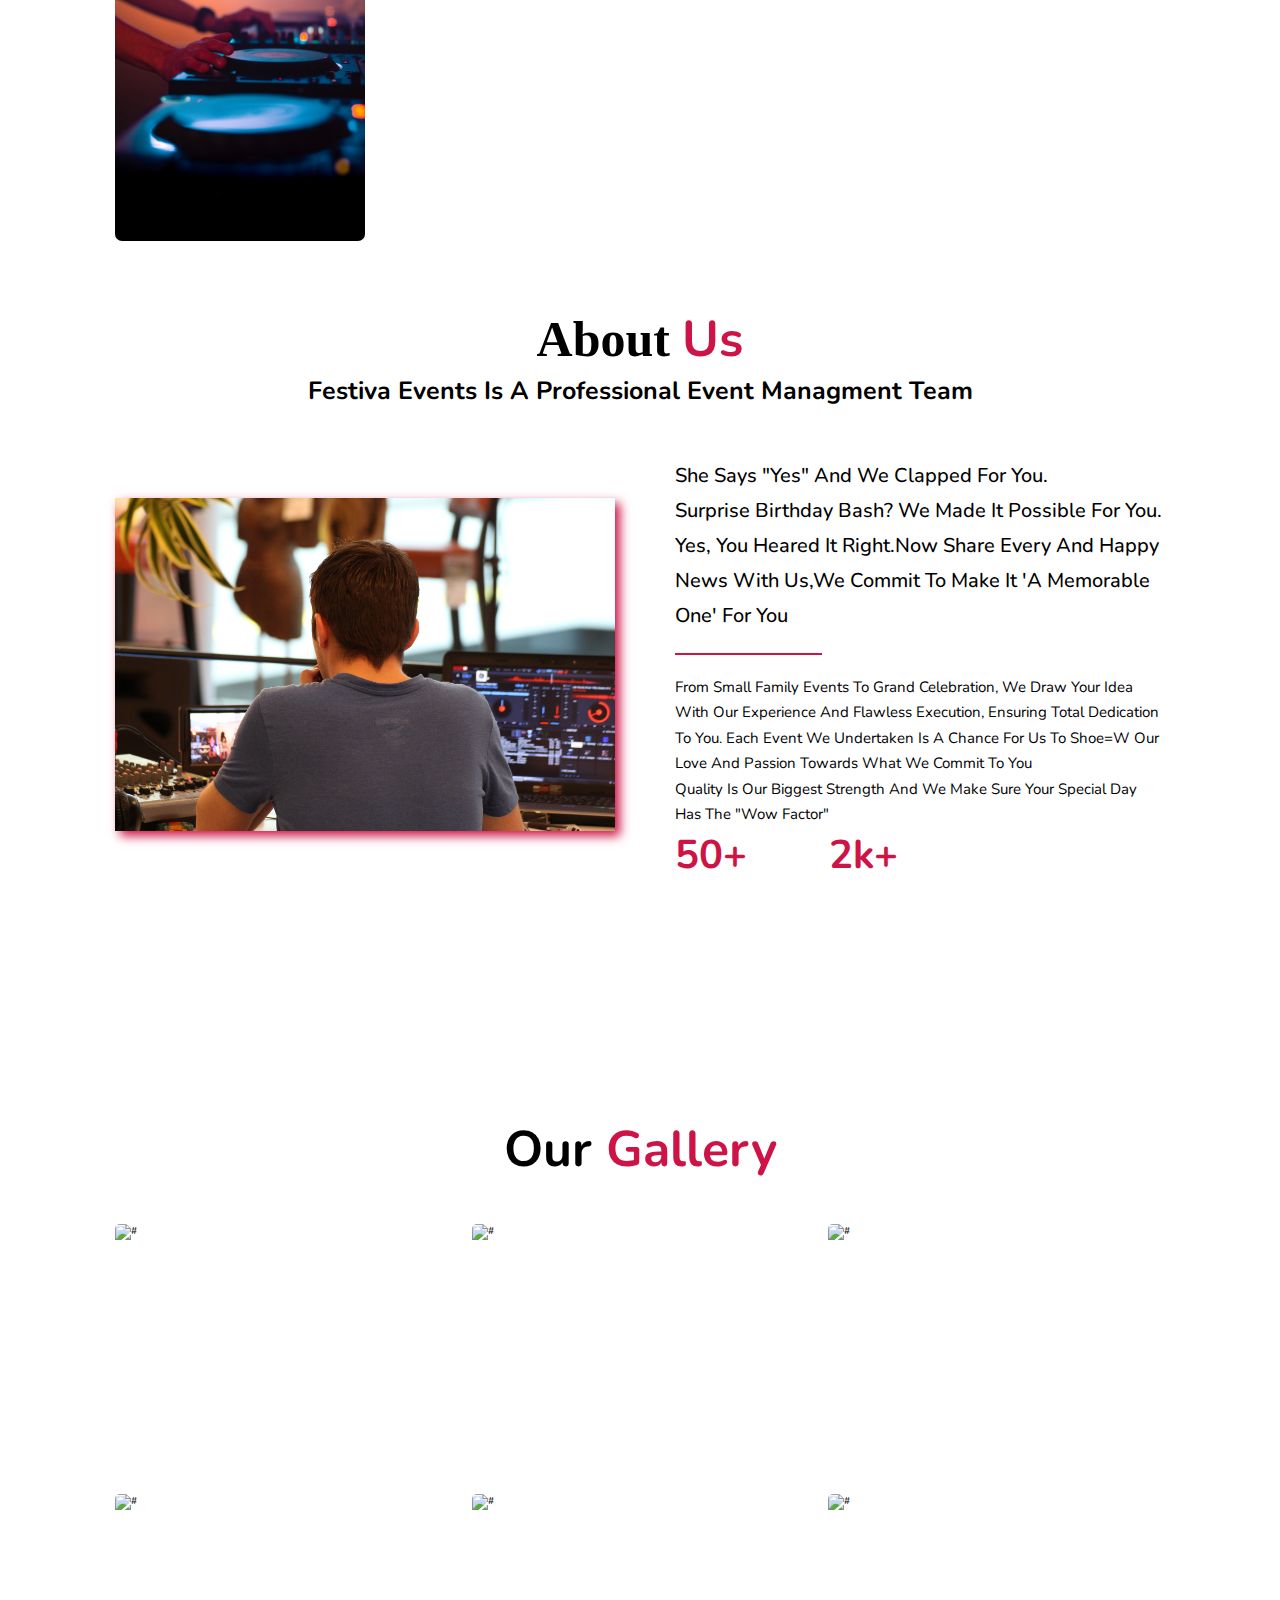
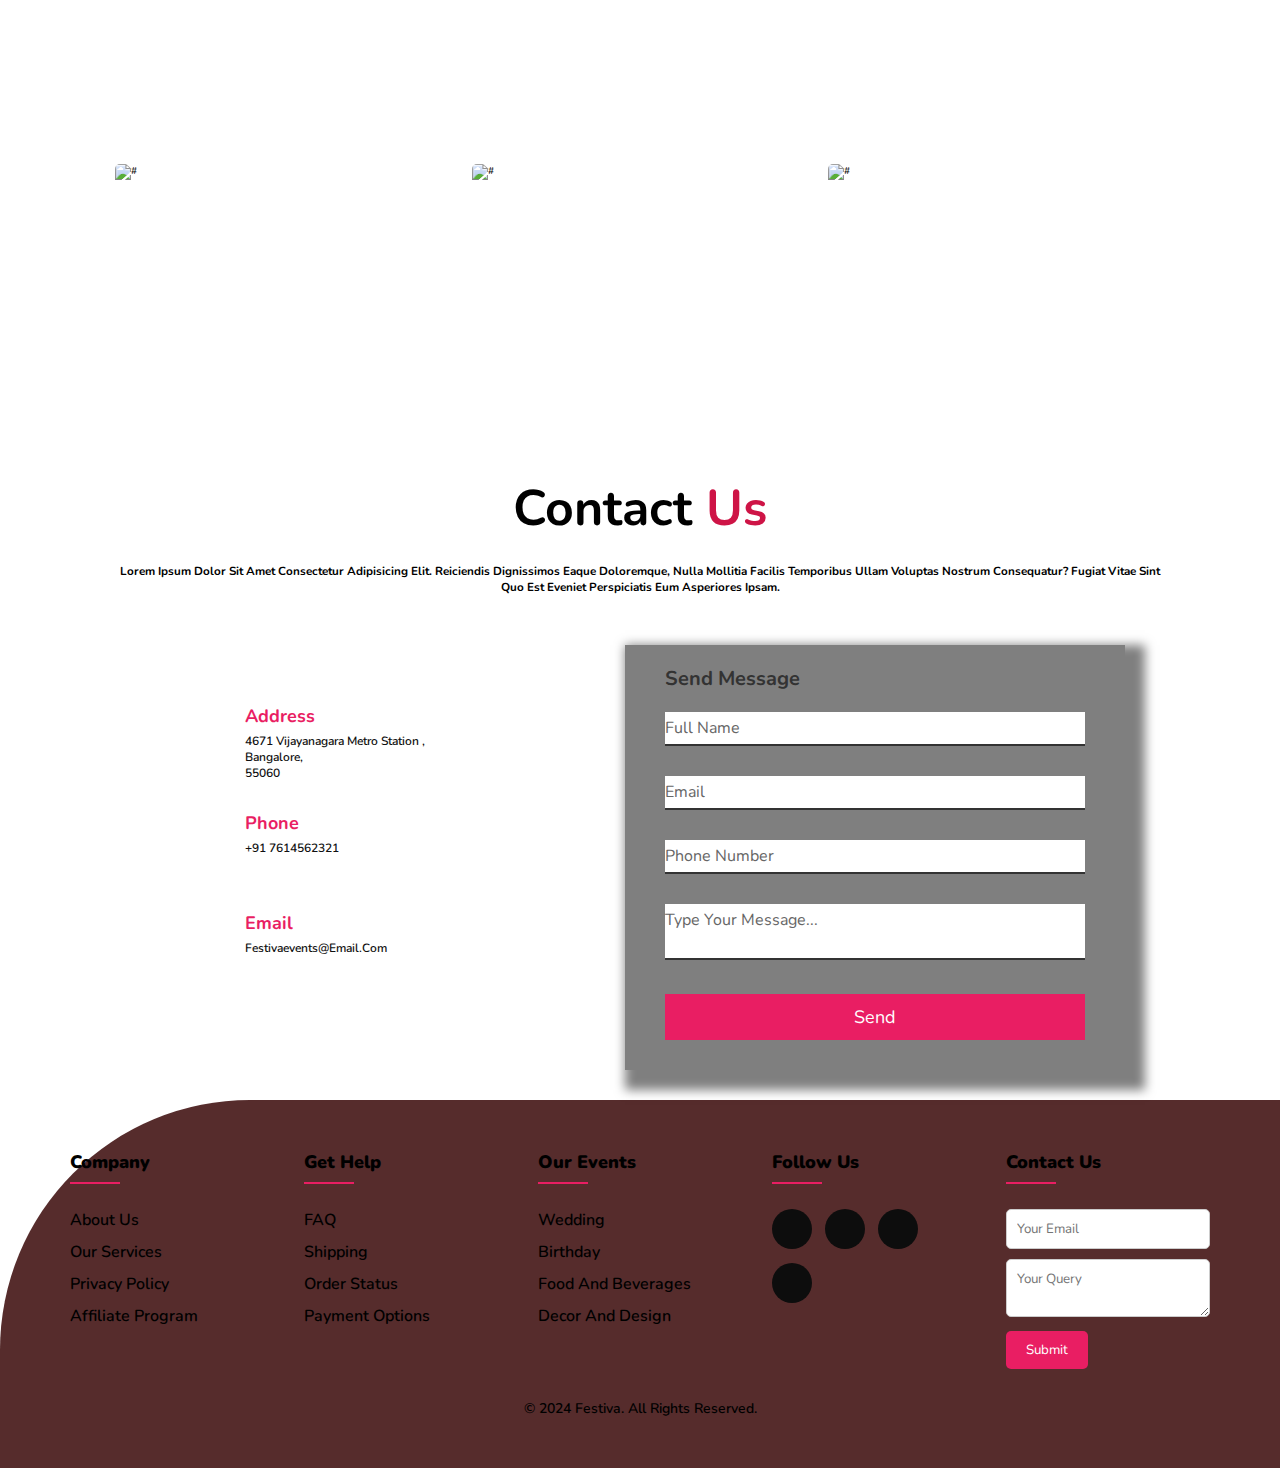
==== commit 158c6820: "div modified" ====
--- a/index.html
+++ b/index.html
@@ -64,6 +64,7 @@
                 </div>
             </div>
         </div>
+        <div></div>
     </section>
     <!-- home-section-ends -->
 
--- a/style.css
+++ b/style.css
@@ -22,7 +22,11 @@
 }
 
 body {
-  background: black;
+  background: white;
+  /* background: url(./assets/back.jpg); */
+  background-repeat: repeat-y;
+  background-size: contain;
+  background-position: sticky;
 }
 
 *::selection {
@@ -41,7 +45,7 @@
   padding: 3rem 9%;
 }
 
-.btn {
+#btn {
   padding: 0.7rem 3rem;
   margin-top: 1rem;
   border-radius: 5rem;
@@ -51,7 +55,7 @@
   font-size: 1.7rem;
 }
 
-.btn:hover {
+#btn:hover {
   transition: ease-in-out 1s;
   color: #13030a !important;
   background: var(--red);
@@ -63,7 +67,8 @@
   top: 0;
   left: 0;
   right: 0;
-  background: rgba(0, 0, 0, 0.4);
+  background: #562c2c;
+  background-position: fixed;
   z-index: 1000;
   padding: 2rem 9%;
   display: flex;
@@ -74,13 +79,13 @@
 header .logo {
   font-weight: bolder;
   font-size: 2.5rem;
-  color: #fff;
+  color: #e9dfdf;
 }
 
 header .logo span {
   font-weight: bolder;
   font-size: 4rem;
-  color: #ce1446;
+  color: #b40404;
   text-shadow: 2px 2px 2px #ce1446;
 }
 
@@ -97,7 +102,7 @@
 
 #menu-bar {
   font-size: 3rem;
-  color: #fff;
+  color: #000;
   cursor: pointer;
   display: none;
 }
@@ -105,9 +110,10 @@
 /* home-section */
 
 .home {
-  background: black;
+  background: rgb(227, 222, 222);
+  /* background: url(./assets/back1.jpg); */
   background-size: cover;
-  height: 100vh;
+  min-height: 100vh;
 }
 
 .subhome {
@@ -125,7 +131,7 @@
 
 .home .subhome .content h3 {
   font-size: 5rem;
-  color: #fef9f9;
+  color: #000;
   text-transform: uppercase;
   margin-bottom: 5rem;
 }
@@ -133,6 +139,7 @@
 .home .subhome .content h3 span {
   text-transform: uppercase;
 }
+
 .home .subhome .content .one:hover {
   color: #7303c0;
 }
@@ -172,12 +179,19 @@
   display: flex;
   flex-direction: column;
   align-items: center;
+  min-height: 67rem;
+  /* background: #b8adbf; */
 }
 
 .service-header {
+  margin-bottom: 4rem;
   font-size: 5rem;
-  color: #7303c0;
+  color: #000;
   font-weight: 900;
+}
+
+.service-header span {
+  color: #ce1446;
 }
 
 .container {
@@ -236,7 +250,7 @@
 
 .about {
   width: 100%;
-  height: 100vh;
+  min-height: 90vh;
   /* background-color: #0c0b0b; */
 }
 
@@ -246,9 +260,9 @@
 }
 
 .about-header h1 {
-  font-family: "Courier New", Courier, monospace;
+  font-family: "Times New Roman", Times, serif;
   font-size: 5rem;
-  color: #fff;
+  color: #000;
   font-weight: 900;
 }
 
@@ -258,7 +272,7 @@
 }
 
 .about-header h3 {
-  color: #fff;
+  color: #000;
   font-size: 2.5rem;
 }
 
@@ -272,7 +286,7 @@
 }
 
 .main-img {
-  padding-top: 6rem;
+  padding-top: 4rem;
 }
 
 .main-img img {
@@ -280,6 +294,7 @@
   max-width: 50rem;
   box-shadow: 5px 5px 10px #ce1446;
   transition: ease-in-out 0.5s;
+  border: 4rem;
 }
 
 .main-img img:hover {
@@ -295,14 +310,13 @@
   color: #ce1446;
   font-size: 1rem;
   font-weight: 600;
-  text-transform: capitalize;
+  /* text-transform: capitalize; */
   margin-bottom: 10px;
 }
 
 .text h1 {
-  color: #ffffff;
-  font-size: 2.5rem;
-  text-transform: capitalize;
+  color: #000;
+  font-size: 2rem;
   font-weight: 500;
   line-height: 3.5rem;
   margin-bottom: 2rem;
@@ -318,7 +332,7 @@
 
 .text p {
   max-width: 600px;
-  color: #fff;
+  color: #000;
   font-size: 1.5rem;
   font-weight: 400;
   line-height: 1.7;
@@ -345,9 +359,406 @@
   font-weight: 500;
   line-height: 18px;
 }
-/* About-section ends */
+/* About-section-ends */
+
+/* gallery-section-starts */
+
+.gallery-heading {
+  color: #000;
+  font-size: 5rem;
+  text-align: center;
+  margin-bottom: 4rem;
+}
+
+.gallery-heading span {
+  color: #ce1446;
+}
+
+.gallery .box-container {
+  display: grid;
+  grid-template-columns: repeat(auto-fit, minmax(30rem, 1fr));
+  gap: 2rem;
+}
+
+.gallery .box-container .box {
+  position: relative;
+  /* border: 1rem solid #e7afaf; */
+  border-radius: 0.5rem;
+  height: 25rem;
+  cursor: pointer;
+  overflow: hidden;
+}
+
+.gallery .box-container .box img {
+  height: 100%;
+  width: 100%;
+  object-fit: cover;
+}
+
+.gallery .box-container .box:hover img {
+  transform: scale(1.1);
+  filter: opacity(0.5);
+}
+
+.gallery .box-container .box .title {
+  position: absolute;
+  top: -10rem;
+  left: 0;
+  right: 0;
+  background: #333;
+  color: #fff;
+  align-items: center;
+  padding-bottom: 1rem;
+  font-size: 2rem;
+}
+
+.gallery .box-container .box:hover .title {
+  top: 0;
+}
+
+.gallery .box-container .box .icons {
+  position: absolute;
+  bottom: -10rem;
+  left: 0;
+  right: 0;
+  background: #0a0a0a00;
+  color: #fff;
+  text-align: center;
+  /* padding: 1rem; */
+}
+
+.gallery .box-container .box:hover .icons {
+  bottom: 40%;
+}
+
+.gallery .box-container .box .icons a {
+  padding: 1rem;
+  font-size: 2rem;
+  color: #03001e;
+}
+
+.gallery .box-container .box:hover .icon {
+  bottom: 0;
+}
+
+/* gallery-section-ends */
+
+/* contact-section-starts */
+
+/* #contact {
+  display: flex;
+} */
+
+.section-header {
+  margin-bottom: 5rem;
+  text-align: center;
+}
+
+.section-header h2 {
+  color: #000;
+  font-weight: bold;
+  font-size: 5rem;
+  margin-bottom: 20px;
+}
+
+.section-header p {
+  color: #101010;
+  margin-top: 4rem;
+}
+
+.contact-section-row {
+  /* background-color: #666; */
+  display: flex;
+  flex-wrap: wrap;
+  align-items: center;
+  justify-content: center;
+  gap: 20rem;
+  /* justify-content: space-between; */
+}
+/* @media (max-width: 1180px) {
+  .contact-section-row {
+    gap: 10rem;
+  } 
+}*/
+
+.contact-info {
+  max-width: 50%;
+}
+/* @media (max-width: 736px) {
+  .contact-info {
+    display: none;
+  }  
+}*/
+.contact-info-item {
+  display: flex;
+  margin-bottom: 30px;
+}
+
+.contact-info-icon {
+  height: 7rem;
+  width: 7rem;
+  background-color: #ffffff;
+  text-align: center;
+  border-radius: 50%;
+}
+
+.contact-info-icon i {
+  font-size: 30px;
+  line-height: 70px;
+}
+
+.contact-info-content {
+  margin-left: 20px;
+}
+
+.contact-info-content h4 {
+  color: #e91e63;
+  font-size: 1.8em;
+  margin-bottom: 5px;
+}
+
+.contact-info-content p {
+  color: #101010;
+  font-size: 1.2rem;
+  font-weight: 600;
+}
+
+.contact-form {
+  background-color: rgba(0, 0, 0, 0.5);
+  box-shadow: 10px 10px 10px 10px rgba(0, 0, 0, 0.5);
+  padding: 40px;
+  width: 50rem;
+  padding-bottom: 20px;
+  padding-top: 20px;
+}
+
+.contact-form h2 {
+  font-weight: bold;
+  font-size: 2em;
+  margin-bottom: 10px;
+  color: #333;
+}
+
+.contact-form .input-box {
+  position: relative;
+  width: 100%;
+  margin-top: 10px;
+}
+
+.contact-form .input-box input,
+.contact-form .input-box textarea {
+  width: 100%;
+  padding: 5px 0;
+  font-size: 16px;
+  margin: 10px 0;
+  border: none;
+  border-bottom: 2px solid #333;
+  outline: none;
+  resize: none;
+}
+
+.contact-form .input-box span {
+  position: absolute;
+  left: 0;
+  padding: 5px 0;
+  font-size: 16px;
+  margin: 10px 0;
+  pointer-events: none;
+  transition: 0.5s;
+  color: #666;
+}
+
+.contact-form .input-box input:focus ~ span,
+.contact-form .input-box textarea:focus ~ span {
+  color: #e91e63;
+  font-size: 12px;
+  transform: translateY(-20px);
+}
+
+.contact-form .input-box input[type="submit"] {
+  width: 100%;
+  background: #e91e63;
+  color: #ffffff;
+  border: none;
+  cursor: pointer;
+  padding: 10px;
+  font-size: 18px;
+  border: 1px solid #e91e63;
+  transition: 0.5s;
+}
+
+.contact-form .input-box input[type="submit"]:hover {
+  background: #ffffff;
+  color: #e91e63;
+}
+
+/*  {
+  .container {
+    max-width: 960px;
+  }
+}
+
+@media (max-width: 991px) {
+  .contact-info {
+    width: 100%;
+    margin-bottom: 40px;
+  }
+  
+  .contact-form {
+    width: 100%;
+  }
+}
+
+@media (max-width: 768px) {
+  .container {
+    max-width: 720px;
+  }
+}
+
+@media (max-width: 576px) {
+  .container {
+    max-width: 540px;
+  }
+}
+
+@media (max-width: 480px) {
+  .container {
+    max-width: 420px;
+  }
+  
+  .contact-form,
+  .contact-info {
+    padding: 20px;
+  }
+  
+  .contact-form {
+    width: 100%;
+  }
+} */
+/* contact-section-ends */
+
+/* Footer-section-starts */
+
+.container {
+  max-width: 1170px;
+  margin: auto;
+}
+
+.row {
+  display: flex;
+  flex-wrap: wrap;
+}
+
+ul {
+  list-style: none;
+}
+
+.footer {
+  background: #562c2c;
+  padding: 50px 0;
+  border-radius: 250px 0 0 0;
+}
+
+.footer-col {
+  width: 20%;
+  padding: 0 15px;
+}
+
+.footer-col h4 {
+  font-size: 18px;
+  color: #000;
+  text-transform: capitalize;
+  margin-bottom: 35px;
+  font-weight: 900;
+  position: relative;
+}
+
+.footer-col h4::before {
+  content: "";
+  position: absolute;
+  left: 0;
+  bottom: -10px;
+  background-color: #e91e63;
+  height: 2px;
+  box-sizing: border-box;
+  width: 50px;
+}
+
+.footer-col ul li:not(:last-child) {
+  margin-bottom: 10px;
+}
+
+.footer-col ul li a {
+  font-size: 16px;
+  text-transform: capitalize;
+  color: #000;
+  text-decoration: none;
+  color: #000;
+  display: block;
+  font-weight: 600;
+  transition: all 0.3s ease;
+}
+
+.footer-col ul li a:hover {
+  color: #000;
+  padding-left: 8px;
+}
+
+.footer-col .social-links a {
+  display: inline-block;
+  height: 40px;
+  width: 40px;
+  background-color: rgb(13, 13, 13);
+  margin: 0 10px 10px 0;
+  text-align: center;
+  line-height: 40px;
+  border-radius: 50%;
+  color: #d1c9c9;
+  transition: all 0.5s ease;
+}
+
+.footer-col .social-links a:hover {
+  color: #232429;
+  background-color: #ffffff;
+}
+
+.footer-col form input[type="email"],
+.footer-col form textarea {
+  width: 100%;
+  padding: 10px;
+  margin-bottom: 10px;
+  border: 1px solid #ccc;
+  border-radius: 5px;
+}
+
+.footer-col form button[type="submit"] {
+  background-color: #e91e63;
+  color: #fff;
+  border: none;
+  padding: 10px 20px;
+  border-radius: 5px;
+  cursor: pointer;
+  transition: background-color 0.3s ease;
+}
+
+.footer-col form button[type="submit"]:hover {
+  background-color: #d81051;
+}
+
+.copyright {
+  text-align: center;
+  margin-top: 30px;
+  color: #000;
+  font-weight: 600;
+  font-size: 1.4rem;
+}
+
+/* Footer-section-ends */
 
 /* media queries */
+
+@media (max-width: 1150px) {
+}
 
 @media (max-width: 991px) {
   html {
@@ -418,6 +829,21 @@
   .about-us {
     flex-wrap: wrap;
   }
+
+  .footer-col {
+    width: 50%;
+    padding: 0 10px;
+    /* Adjusted padding for smaller screens */
+    margin-bottom: 30px;
+  }
+}
+
+@media (max-width: 574px) {
+  .footer-col {
+    width: 100%;
+    padding: 0 5px;
+    /* Adjusted padding for even smaller screens */
+  }
 }
 
 @media (max-width: 400px) {
